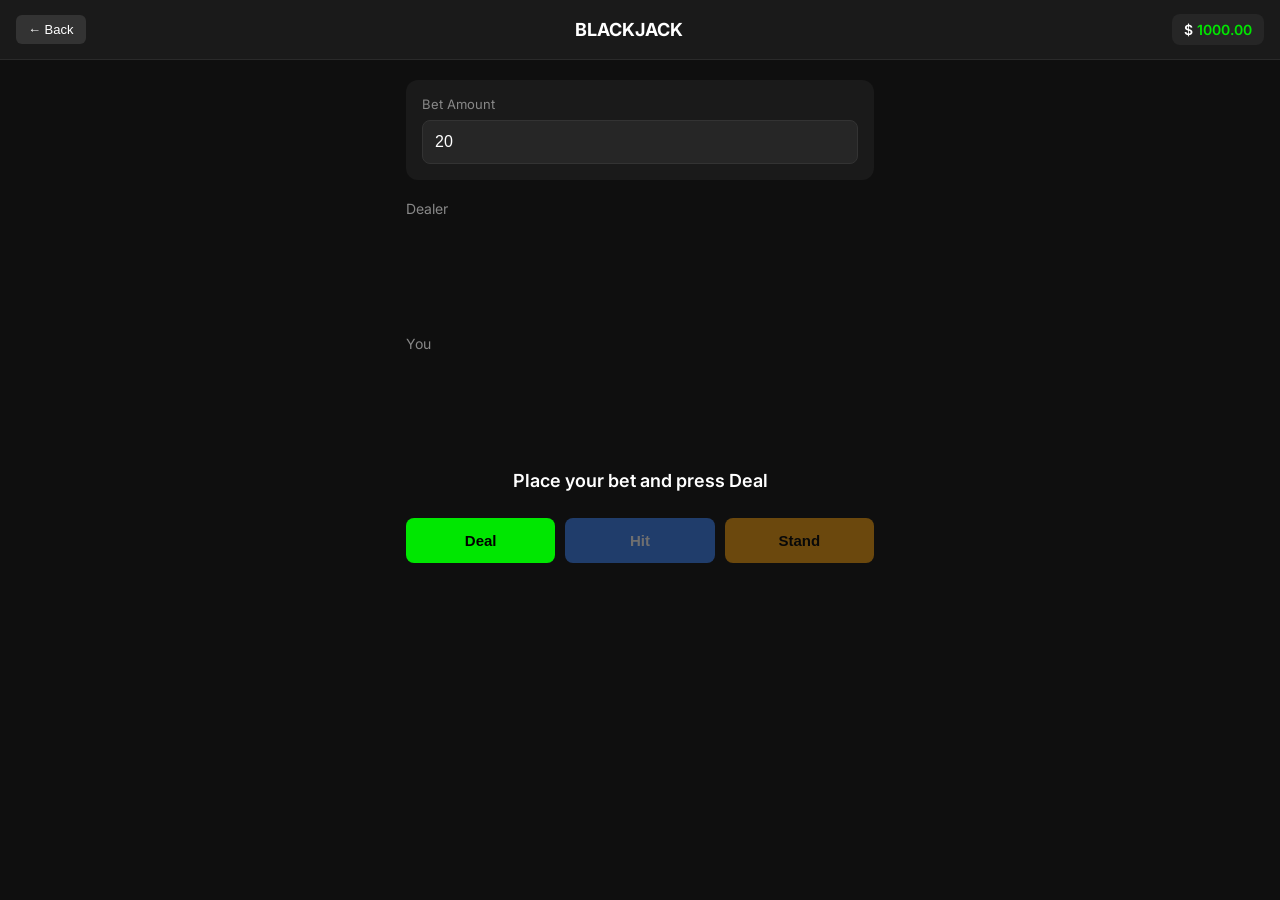
==== blackjack.html @ 3dbcfb95 "Create blackjack.html" ====
<!DOCTYPE html>
<html lang="en">
<head>
  <meta charset="UTF-8">
  <meta name="viewport" content="width=device-width, initial-scale=1.0, maximum-scale=1.0, user-scalable=no">
  <title>Blackjack | Demo Casino</title>
  <link href="https://fonts.googleapis.com/css2?family=Inter:wght@400;500;600;700&display=swap" rel="stylesheet">
  <style>
    * { margin: 0; padding: 0; box-sizing: border-box; }
    body {
      font-family: 'Inter', sans-serif;
      background: #0f0f0f;
      color: white;
      min-height: 100vh;
      display: flex;
      flex-direction: column;
    }
    .header {
      display: flex;
      justify-content: space-between;
      align-items: center;
      padding: 14px 16px;
      background: #1a1a1a;
      border-bottom: 1px solid #2a2a2a;
    }
    .logo { font-weight: 700; font-size: 18px; }
    .balance-box {
      background: #262626;
      padding: 7px 12px;
      border-radius: 8px;
      font-weight: 600;
      font-size: 14px;
    }
    .balance-box span { color: #00e701; }
    .back-btn {
      background: #333;
      color: white;
      border: none;
      padding: 7px 12px;
      border-radius: 6px;
      font-size: 13px;
    }
    .main {
      flex: 1;
      padding: 20px 16px;
      max-width: 500px;
      margin: 0 auto;
      width: 100%;
    }
    .hand-title {
      color: #888;
      font-size: 14px;
      margin-bottom: 8px;
    }
    .cards {
      display: flex;
      gap: 8px;
      flex-wrap: wrap;
      min-height: 90px;
      margin-bottom: 8px;
    }
    .card {
      width: 60px;
      height: 84px;
      background: white;
      color: black;
      border-radius: 8px;
      display: flex;
      flex-direction: column;
      justify-content: center;
      align-items: center;
      font-weight: 700;
      font-size: 18px;
      box-shadow: 0 4px 10px rgba(0,0,0,0.3);
    }
    .card.red { color: #e00; }
    .card.back {
      background: linear-gradient(135deg, #1a5fb4, #0b3d91);
      color: white;
    }
    .score {
      font-size: 15px;
      margin-bottom: 20px;
      color: #00e701;
    }
    .message {
      text-align: center;
      font-size: 18px;
      font-weight: 600;
      margin: 20px 0;
      min-height: 28px;
    }
    .controls {
      display: flex;
      gap: 10px;
      margin-top: 20px;
    }
    .btn {
      flex: 1;
      padding: 14px;
      border: none;
      border-radius: 8px;
      font-size: 15px;
      font-weight: 600;
    }
    .btn-deal { background: #00e701; color: #000; }
    .btn-hit { background: #3b82f6; color: white; }
    .btn-stand { background: #f59e0b; color: black; }
    .btn:disabled { opacity: 0.4; }
    .bet-box {
      background: #1a1a1a;
      padding: 16px;
      border-radius: 12px;
      margin-bottom: 20px;
    }
    .bet-input {
      width: 100%;
      background: #262626;
      border: 1px solid #333;
      color: white;
      padding: 12px;
      border-radius: 8px;
      font-size: 16px;
      margin-top: 8px;
    }
  </style>
</head>
<body>

  <header class="header">
    <button class="back-btn" onclick="window.location.href='index.html'">← Back</button>
    <div class="logo">BLACKJACK</div>
    <div class="balance-box">$ <span id="balance">1000.00</span></div>
  </header>

  <main class="main">
    <div class="bet-box">
      <div style="color:#888;font-size:13px">Bet Amount</div>
      <input type="number" class="bet-input" id="betAmount" value="20" min="1">
    </div>

    <div class="hand-title">Dealer</div>
    <div class="cards" id="dealerCards"></div>
    <div class="score" id="dealerScore"></div>

    <div class="hand-title">You</div>
    <div class="cards" id="playerCards"></div>
    <div class="score" id="playerScore"></div>

    <div class="message" id="message">Place your bet and press Deal</div>

    <div class="controls">
      <button class="btn btn-deal" id="dealBtn" onclick="deal()">Deal</button>
      <button class="btn btn-hit" id="hitBtn" onclick="hit()" disabled>Hit</button>
      <button class="btn btn-stand" id="standBtn" onclick="stand()" disabled>Stand</button>
    </div>
  </main>

  <script>
    // Balance
    function getBalance() {
      return parseFloat(localStorage.getItem('demoBalance')) || 1000;
    }
    function setBalance(amount) {
      localStorage.setItem('demoBalance', amount.toFixed(2));
      document.getElementById('balance').textContent = amount.toFixed(2);
    }
    setBalance(getBalance());

    // Cards
    const suits = ['♠', '♥', '♦', '♣'];
    const values = ['A', '2', '3', '4', '5', '6', '7', '8', '9', '10', 'J', 'Q', 'K'];
    let deck = [];
    let playerHand = [];
    let dealerHand = [];
    let currentBet = 0;
    let gameOver = true;

    function createDeck() {
      deck = [];
      for (let suit of suits) {
        for (let value of values) {
          deck.push({ suit, value });
        }
      }
      // Shuffle
      for (let i = deck.length - 1; i > 0; i--) {
        const j = Math.floor(Math.random() * (i + 1));
        [deck[i], deck[j]] = [deck[j], deck[i]];
      }
    }

    function getCardValue(card) {
      if (['J', 'Q', 'K'].includes(card.value)) return 10;
      if (card.value === 'A') return 11;
      return parseInt(card.value);
    }

    function calculateScore(hand) {
      let score = 0;
      let aces = 0;
      for (let card of hand) {
        score += getCardValue(card);
        if (card.value === 'A') aces++;
      }
      while (score > 21 && aces > 0) {
        score -= 10;
        aces--;
      }
      return score;
    }

    function renderCard(card, hidden = false) {
      if (hidden) return `<div class="card back">?</div>`;
      const isRed = card.suit === '♥' || card.suit === '♦';
      return `<div class="card ${isRed ? 'red' : ''}">${card.value}<br>${card.suit}</div>`;
    }

    function updateUI(hideDealer = true) {
      document.getElementById('playerCards').innerHTML = playerHand.map(c => renderCard(c)).join('');
      document.getElementById('playerScore').textContent = 'Score: ' + calculateScore(playerHand);

      document.getElementById('dealerCards').innerHTML = dealerHand.map((c, i) => 
        renderCard(c, hideDealer && i === 1)
      ).join('');
      
      if (!hideDealer) {
        document.getElementById('dealerScore').textContent = 'Score: ' + calculateScore(dealerHand);
      } else {
        document.getElementById('dealerScore').textContent = '';
      }
    }

    function deal() {
      currentBet = parseFloat(document.getElementById('betAmount').value);
      if (!currentBet || currentBet <= 0) return alert('Enter a valid bet');
      if (currentBet > getBalance()) return alert('Not enough balance');

      setBalance(getBalance() - currentBet);
      createDeck();
      playerHand = [deck.pop(), deck.pop()];
      dealerHand = [deck.pop(), deck.pop()];
      gameOver = false;

      document.getElementById('dealBtn').disabled = true;
      document.getElementById('hitBtn').disabled = false;
      document.getElementById('standBtn').disabled = false;
      document.getElementById('message').textContent = 'Your turn';

      updateUI(true);

      // Check blackjack
      if (calculateScore(playerHand) === 21) {
        endGame(true, true);
      }
    }

    function hit() {
      if (gameOver) return;
      playerHand.push(deck.pop());
      updateUI(true);

      if (calculateScore(playerHand) > 21) {
        endGame(false);
      }
    }

    function stand() {
      if (gameOver) return;
      gameOver = true;

      // Dealer plays
      while (calculateScore(dealerHand) < 17) {
        dealerHand.push(deck.pop());
      }

      updateUI(false);

      const playerScore = calculateScore(playerHand);
      const dealerScore = calculateScore(dealerHand);

      if (dealerScore > 21 || playerScore > dealerScore) {
        endGame(true);
      } else if (playerScore < dealerScore) {
        endGame(false);
      } else {
        endGame(null); // push
      }
    }

    function endGame(won, blackjack = false) {
      gameOver = true;
      document.getElementById('dealBtn').disabled = false;
      document.getElementById('hitBtn').disabled = true;
      document.getElementById('standBtn').disabled = true;

      updateUI(false);

      if (won === true) {
        const payout = blackjack ? currentBet * 2.5 : currentBet * 2;
        setBalance(getBalance() + payout);
        document.getElementById('message').textContent = blackjack ? 
          `Blackjack! You win $${payout.toFixed(2)}` : 
          `You win $${payout.toFixed(2)}`;
      } else if (won === false) {
        document.getElementById('message').textContent = 'Dealer wins';
      } else {
        setBalance(getBalance() + currentBet);
        document.getElementById('message').textContent = 'Push! Bet returned';
      }
    }
  </script>
</body>
</html>
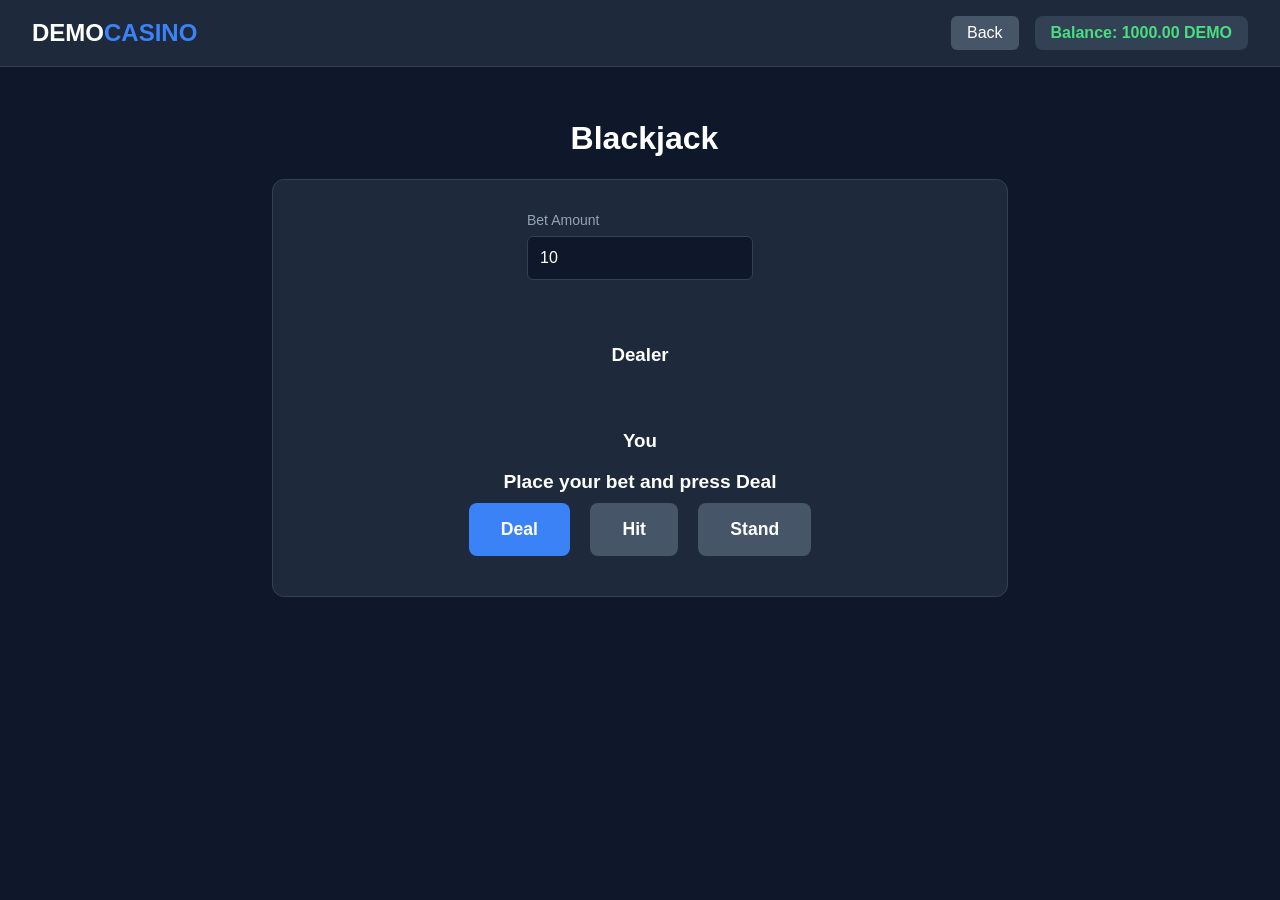
==== commit 7094c6b7: "Update blackjack.html" ====
--- a/blackjack.html
+++ b/blackjack.html
@@ -2,192 +2,95 @@
 <html lang="en">
 <head>
   <meta charset="UTF-8">
-  <meta name="viewport" content="width=device-width, initial-scale=1.0, maximum-scale=1.0, user-scalable=no">
+  <meta name="viewport" content="width=device-width, initial-scale=1.0">
   <title>Blackjack | Demo Casino</title>
-  <link href="https://fonts.googleapis.com/css2?family=Inter:wght@400;500;600;700&display=swap" rel="stylesheet">
   <style>
-    * { margin: 0; padding: 0; box-sizing: border-box; }
-    body {
-      font-family: 'Inter', sans-serif;
-      background: #0f0f0f;
-      color: white;
-      min-height: 100vh;
-      display: flex;
-      flex-direction: column;
-    }
-    .header {
-      display: flex;
-      justify-content: space-between;
-      align-items: center;
-      padding: 14px 16px;
-      background: #1a1a1a;
-      border-bottom: 1px solid #2a2a2a;
-    }
-    .logo { font-weight: 700; font-size: 18px; }
-    .balance-box {
-      background: #262626;
-      padding: 7px 12px;
-      border-radius: 8px;
-      font-weight: 600;
-      font-size: 14px;
-    }
-    .balance-box span { color: #00e701; }
-    .back-btn {
-      background: #333;
-      color: white;
-      border: none;
-      padding: 7px 12px;
-      border-radius: 6px;
-      font-size: 13px;
-    }
-    .main {
-      flex: 1;
-      padding: 20px 16px;
-      max-width: 500px;
-      margin: 0 auto;
-      width: 100%;
-    }
-    .hand-title {
-      color: #888;
-      font-size: 14px;
-      margin-bottom: 8px;
-    }
-    .cards {
-      display: flex;
-      gap: 8px;
-      flex-wrap: wrap;
-      min-height: 90px;
-      margin-bottom: 8px;
-    }
-    .card {
-      width: 60px;
-      height: 84px;
-      background: white;
-      color: black;
-      border-radius: 8px;
-      display: flex;
-      flex-direction: column;
-      justify-content: center;
-      align-items: center;
-      font-weight: 700;
-      font-size: 18px;
-      box-shadow: 0 4px 10px rgba(0,0,0,0.3);
-    }
-    .card.red { color: #e00; }
-    .card.back {
-      background: linear-gradient(135deg, #1a5fb4, #0b3d91);
-      color: white;
-    }
-    .score {
-      font-size: 15px;
-      margin-bottom: 20px;
-      color: #00e701;
-    }
-    .message {
-      text-align: center;
-      font-size: 18px;
-      font-weight: 600;
-      margin: 20px 0;
-      min-height: 28px;
-    }
-    .controls {
-      display: flex;
-      gap: 10px;
-      margin-top: 20px;
-    }
-    .btn {
-      flex: 1;
-      padding: 14px;
-      border: none;
-      border-radius: 8px;
-      font-size: 15px;
-      font-weight: 600;
-    }
-    .btn-deal { background: #00e701; color: #000; }
-    .btn-hit { background: #3b82f6; color: white; }
-    .btn-stand { background: #f59e0b; color: black; }
-    .btn:disabled { opacity: 0.4; }
-    .bet-box {
-      background: #1a1a1a;
-      padding: 16px;
-      border-radius: 12px;
-      margin-bottom: 20px;
-    }
-    .bet-input {
-      width: 100%;
-      background: #262626;
-      border: 1px solid #333;
-      color: white;
-      padding: 12px;
-      border-radius: 8px;
-      font-size: 16px;
-      margin-top: 8px;
-    }
+    body { font-family: 'Inter', sans-serif; background-color: #0f172a; color: #ffffff; margin: 0; padding: 0; display: flex; flex-direction: column; min-height: 100vh; }
+    .header { display: flex; justify-content: space-between; align-items: center; padding: 1rem 2rem; background-color: #1e293b; border-bottom: 1px solid #334155; }
+    .logo { font-size: 1.5rem; font-weight: 700; } .logo span { color: #3b82f6; }
+    .header-right { display: flex; align-items: center; gap: 1rem; }
+    .balance-box { background-color: #334155; padding: 0.5rem 1rem; border-radius: 8px; font-weight: 600; color: #4ade80; }
+    .btn-reset { background-color: #ef4444; color: white; border: none; padding: 0.5rem 1rem; border-radius: 6px; cursor: pointer; }
+    .btn-back { background-color: #475569; color: white; border: none; padding: 0.5rem 1rem; border-radius: 6px; cursor: pointer; text-decoration: none; }
+    .main { flex: 1; padding: 2rem; max-width: 800px; margin: 0 auto; width: 100%; box-sizing: border-box; text-align: center; }
+    .game-container { background-color: #1e293b; padding: 2rem; border-radius: 12px; border: 1px solid #334155; }
+    .controls { display: flex; gap: 1rem; justify-content: center; margin-bottom: 2rem; }
+    .control-group { display: flex; flex-direction: column; text-align: left; }
+    .control-group label { font-size: 0.875rem; color: #94a3b8; margin-bottom: 0.5rem; }
+    input { background-color: #0f172a; border: 1px solid #334155; color: white; padding: 0.75rem; border-radius: 6px; font-size: 1rem; }
+    .btn-action { background-color: #3b82f6; color: white; border: none; padding: 1rem 2rem; border-radius: 8px; font-size: 1.1rem; font-weight: 600; cursor: pointer; margin: 0.5rem; }
+    .btn-action:disabled { background-color: #475569; cursor: not-allowed; }
+    .cards { display: flex; justify-content: center; gap: 1rem; margin: 2rem 0; flex-wrap: wrap; }
+    .card { background-color: white; color: #0f172a; padding: 1.5rem; border-radius: 8px; font-size: 2rem; font-weight: bold; min-width: 80px; }
+    .status { margin-top: 1rem; font-size: 1.2rem; font-weight: 600; min-height: 1.5rem; }
+    .win { color: #4ade80; } .lose { color: #ef4444; }
   </style>
 </head>
 <body>
-
   <header class="header">
-    <button class="back-btn" onclick="window.location.href='index.html'">← Back</button>
-    <div class="logo">BLACKJACK</div>
-    <div class="balance-box">$ <span id="balance">1000.00</span></div>
+    <div class="logo">DEMO<span>CASINO</span></div>
+    <div class="header-right">
+      <a href="index.html" class="btn-back">Back</a>
+      <div class="balance-box">Balance: <span id="balance">1000.00</span> DEMO</div>
+    </div>
   </header>
 
   <main class="main">
-    <div class="bet-box">
-      <div style="color:#888;font-size:13px">Bet Amount</div>
-      <input type="number" class="bet-input" id="betAmount" value="20" min="1">
-    </div>
-
-    <div class="hand-title">Dealer</div>
-    <div class="cards" id="dealerCards"></div>
-    <div class="score" id="dealerScore"></div>
-
-    <div class="hand-title">You</div>
-    <div class="cards" id="playerCards"></div>
-    <div class="score" id="playerScore"></div>
-
-    <div class="message" id="message">Place your bet and press Deal</div>
-
-    <div class="controls">
-      <button class="btn btn-deal" id="dealBtn" onclick="deal()">Deal</button>
-      <button class="btn btn-hit" id="hitBtn" onclick="hit()" disabled>Hit</button>
-      <button class="btn btn-stand" id="standBtn" onclick="stand()" disabled>Stand</button>
+    <h1>️ Blackjack</h1>
+    <div class="game-container">
+      <div class="controls">
+        <div class="control-group">
+          <label>Bet Amount</label>
+          <input type="number" id="betAmount" value="10" min="1">
+        </div>
+      </div>
+
+      <div class="cards" id="dealerCards"></div>
+      <h3>Dealer</h3>
+      
+      <div class="cards" id="playerCards"></div>
+      <h3>You</h3>
+
+      <div class="status" id="status">Place your bet and press Deal</div>
+
+      <div>
+        <button class="btn-action" id="dealBtn" onclick="deal()">Deal</button>
+        <button class="btn-action" id="hitBtn" onclick="hit()" disabled>Hit</button>
+        <button class="btn-action" id="standBtn" onclick="stand()" disabled>Stand</button>
+      </div>
     </div>
   </main>
 
   <script>
-    // Balance
-    function getBalance() {
-      return parseFloat(localStorage.getItem('demoBalance')) || 1000;
-    }
-    function setBalance(amount) {
-      localStorage.setItem('demoBalance', amount.toFixed(2));
-      document.getElementById('balance').textContent = amount.toFixed(2);
-    }
-    setBalance(getBalance());
-
-    // Cards
-    const suits = ['♠', '♥', '♦', '♣'];
-    const values = ['A', '2', '3', '4', '5', '6', '7', '8', '9', '10', 'J', 'Q', 'K'];
+    let balance = parseFloat(localStorage.getItem('demoBalance')) || 1000.00;
     let deck = [];
     let playerHand = [];
     let dealerHand = [];
     let currentBet = 0;
-    let gameOver = true;
+    let gameActive = false;
+
+    function updateBalanceDisplay() {
+      const balanceEl = document.getElementById('balance');
+      if (balanceEl) {
+        balanceEl.innerText = balance.toFixed(2);
+      }
+    }
+
+    function saveBalance() {
+      localStorage.setItem('demoBalance', balance.toFixed(2));
+      updateBalanceDisplay();
+    }
 
     function createDeck() {
+      const suits = ['♠', '♥', '♦', ''];
+      const values = ['2', '3', '4', '5', '6', '7', '8', '9', '10', 'J', 'Q', 'K', 'A'];
       deck = [];
       for (let suit of suits) {
         for (let value of values) {
           deck.push({ suit, value });
         }
       }
-      // Shuffle
-      for (let i = deck.length - 1; i > 0; i--) {
-        const j = Math.floor(Math.random() * (i + 1));
-        [deck[i], deck[j]] = [deck[j], deck[i]];
-      }
+      deck.sort(() => Math.random() - 0.5);
     }
 
     function getCardValue(card) {
@@ -210,105 +113,97 @@
       return score;
     }
 
-    function renderCard(card, hidden = false) {
-      if (hidden) return `<div class="card back">?</div>`;
-      const isRed = card.suit === '♥' || card.suit === '♦';
-      return `<div class="card ${isRed ? 'red' : ''}">${card.value}<br>${card.suit}</div>`;
-    }
-
-    function updateUI(hideDealer = true) {
-      document.getElementById('playerCards').innerHTML = playerHand.map(c => renderCard(c)).join('');
-      document.getElementById('playerScore').textContent = 'Score: ' + calculateScore(playerHand);
-
-      document.getElementById('dealerCards').innerHTML = dealerHand.map((c, i) => 
-        renderCard(c, hideDealer && i === 1)
-      ).join('');
-      
-      if (!hideDealer) {
-        document.getElementById('dealerScore').textContent = 'Score: ' + calculateScore(dealerHand);
-      } else {
-        document.getElementById('dealerScore').textContent = '';
-      }
+    function renderCards() {
+      const dealerEl = document.getElementById('dealerCards');
+      const playerEl = document.getElementById('playerCards');
+      
+      dealerEl.innerHTML = dealerHand.map(c => `<div class="card">${c.value}${c.suit}</div>`).join('');
+      playerEl.innerHTML = playerHand.map(c => `<div class="card">${c.value}${c.suit}</div>`).join('');
     }
 
     function deal() {
-      currentBet = parseFloat(document.getElementById('betAmount').value);
-      if (!currentBet || currentBet <= 0) return alert('Enter a valid bet');
-      if (currentBet > getBalance()) return alert('Not enough balance');
-
-      setBalance(getBalance() - currentBet);
+      const bet = parseFloat(document.getElementById('betAmount').value);
+      if (bet > balance || bet <= 0) {
+        document.getElementById('status').innerText = "Invalid bet!";
+        document.getElementById('status').className = "status lose";
+        return;
+      }
+
+      balance -= bet;
+      saveBalance();
+      currentBet = bet;
+      gameActive = true;
       createDeck();
       playerHand = [deck.pop(), deck.pop()];
       dealerHand = [deck.pop(), deck.pop()];
-      gameOver = false;
-
+      
+      renderCards();
+      
       document.getElementById('dealBtn').disabled = true;
       document.getElementById('hitBtn').disabled = false;
       document.getElementById('standBtn').disabled = false;
-      document.getElementById('message').textContent = 'Your turn';
-
-      updateUI(true);
-
-      // Check blackjack
+      
       if (calculateScore(playerHand) === 21) {
-        endGame(true, true);
+        stand();
+      } else {
+        document.getElementById('status').innerText = "Hit or Stand?";
+        document.getElementById('status').className = "status";
       }
     }
 
     function hit() {
-      if (gameOver) return;
+      if (!gameActive) return;
       playerHand.push(deck.pop());
-      updateUI(true);
-
+      renderCards();
+      
       if (calculateScore(playerHand) > 21) {
         endGame(false);
       }
     }
 
     function stand() {
-      if (gameOver) return;
-      gameOver = true;
-
-      // Dealer plays
+      if (!gameActive) return;
+      
       while (calculateScore(dealerHand) < 17) {
         dealerHand.push(deck.pop());
       }
-
-      updateUI(false);
-
+      renderCards();
+      
       const playerScore = calculateScore(playerHand);
       const dealerScore = calculateScore(dealerHand);
-
+      
       if (dealerScore > 21 || playerScore > dealerScore) {
         endGame(true);
       } else if (playerScore < dealerScore) {
         endGame(false);
       } else {
-        endGame(null); // push
-      }
-    }
-
-    function endGame(won, blackjack = false) {
-      gameOver = true;
+        balance += currentBet;
+        saveBalance();
+        document.getElementById('status').innerText = "Push! Bet returned.";
+        document.getElementById('status').className = "status";
+        endGame(null);
+      }
+    }
+
+    function endGame(won) {
+      gameActive = false;
       document.getElementById('dealBtn').disabled = false;
       document.getElementById('hitBtn').disabled = true;
       document.getElementById('standBtn').disabled = true;
-
-      updateUI(false);
-
+      
       if (won === true) {
-        const payout = blackjack ? currentBet * 2.5 : currentBet * 2;
-        setBalance(getBalance() + payout);
-        document.getElementById('message').textContent = blackjack ? 
-          `Blackjack! You win $${payout.toFixed(2)}` : 
-          `You win $${payout.toFixed(2)}`;
+        const winnings = currentBet * 2;
+        balance += winnings;
+        saveBalance();
+        document.getElementById('status').innerText = `You won ${winnings.toFixed(2)} DEMO!`;
+        document.getElementById('status').className = "status win";
       } else if (won === false) {
-        document.getElementById('message').textContent = 'Dealer wins';
-      } else {
-        setBalance(getBalance() + currentBet);
-        document.getElementById('message').textContent = 'Push! Bet returned';
-      }
-    }
+        document.getElementById('status').innerText = "Dealer wins!";
+        document.getElementById('status').className = "status lose";
+      }
+    }
+
+    updateBalanceDisplay();
   </script>
 </body>
-</html>+</html>
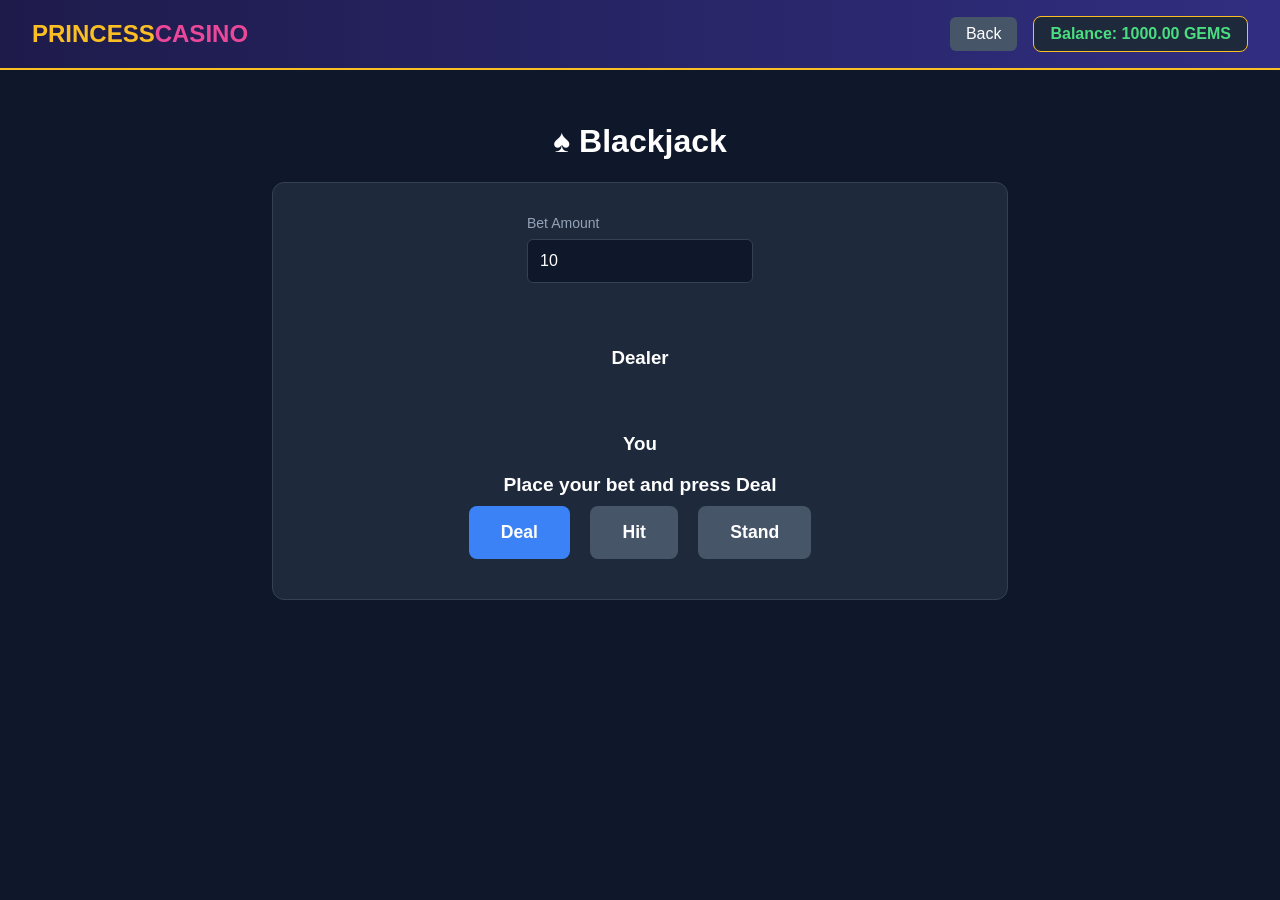
==== commit d94ecf72: "Update blackjack.html" ====
--- a/blackjack.html
+++ b/blackjack.html
@@ -3,14 +3,13 @@
 <head>
   <meta charset="UTF-8">
   <meta name="viewport" content="width=device-width, initial-scale=1.0">
-  <title>Blackjack | Demo Casino</title>
+  <title>Blackjack | Princess Casino</title>
   <style>
     body { font-family: 'Inter', sans-serif; background-color: #0f172a; color: #ffffff; margin: 0; padding: 0; display: flex; flex-direction: column; min-height: 100vh; }
-    .header { display: flex; justify-content: space-between; align-items: center; padding: 1rem 2rem; background-color: #1e293b; border-bottom: 1px solid #334155; }
-    .logo { font-size: 1.5rem; font-weight: 700; } .logo span { color: #3b82f6; }
+    .header { display: flex; justify-content: space-between; align-items: center; padding: 1rem 2rem; background: linear-gradient(90deg, #1e1b4b, #312e81); border-bottom: 2px solid #fbbf24; }
+    .logo { font-size: 1.5rem; font-weight: 700; color: #fbbf24; } .logo span { color: #ec4899; }
     .header-right { display: flex; align-items: center; gap: 1rem; }
-    .balance-box { background-color: #334155; padding: 0.5rem 1rem; border-radius: 8px; font-weight: 600; color: #4ade80; }
-    .btn-reset { background-color: #ef4444; color: white; border: none; padding: 0.5rem 1rem; border-radius: 6px; cursor: pointer; }
+    .balance-box { background-color: #1e293b; border: 1px solid #fbbf24; padding: 0.5rem 1rem; border-radius: 8px; font-weight: 600; color: #4ade80; }
     .btn-back { background-color: #475569; color: white; border: none; padding: 0.5rem 1rem; border-radius: 6px; cursor: pointer; text-decoration: none; }
     .main { flex: 1; padding: 2rem; max-width: 800px; margin: 0 auto; width: 100%; box-sizing: border-box; text-align: center; }
     .game-container { background-color: #1e293b; padding: 2rem; border-radius: 12px; border: 1px solid #334155; }
@@ -28,15 +27,15 @@
 </head>
 <body>
   <header class="header">
-    <div class="logo">DEMO<span>CASINO</span></div>
+    <div class="logo">PRINCESS<span>CASINO</span></div>
     <div class="header-right">
       <a href="index.html" class="btn-back">Back</a>
-      <div class="balance-box">Balance: <span id="balance">1000.00</span> DEMO</div>
+      <div class="balance-box">Balance: <span id="balance">1000.00</span> GEMS</div>
     </div>
   </header>
 
   <main class="main">
-    <h1>️ Blackjack</h1>
+    <h1>♠️ Blackjack</h1>
     <div class="game-container">
       <div class="controls">
         <div class="control-group">
@@ -44,15 +43,11 @@
           <input type="number" id="betAmount" value="10" min="1">
         </div>
       </div>
-
       <div class="cards" id="dealerCards"></div>
       <h3>Dealer</h3>
-      
       <div class="cards" id="playerCards"></div>
       <h3>You</h3>
-
       <div class="status" id="status">Place your bet and press Deal</div>
-
       <div>
         <button class="btn-action" id="dealBtn" onclick="deal()">Deal</button>
         <button class="btn-action" id="hitBtn" onclick="hit()" disabled>Hit</button>
@@ -62,34 +57,28 @@
   </main>
 
   <script>
-    let balance = parseFloat(localStorage.getItem('demoBalance')) || 1000.00;
-    let deck = [];
-    let playerHand = [];
-    let dealerHand = [];
-    let currentBet = 0;
-    let gameActive = false;
-
-    function updateBalanceDisplay() {
-      const balanceEl = document.getElementById('balance');
-      if (balanceEl) {
-        balanceEl.innerText = balance.toFixed(2);
-      }
+    const audioCtx = new (window.AudioContext || window.webkitAudioContext)();
+    function playSound(type) {
+      if (audioCtx.state === 'suspended') audioCtx.resume();
+      const osc = audioCtx.createOscillator();
+      const gain = audioCtx.createGain();
+      osc.connect(gain); gain.connect(audioCtx.destination);
+      if (type === 'click') { osc.type = 'sine'; osc.frequency.setValueAtTime(800, audioCtx.currentTime); gain.gain.setValueAtTime(0.1, audioCtx.currentTime); gain.gain.exponentialRampToValueAtTime(0.001, audioCtx.currentTime + 0.1); osc.start(); osc.stop(audioCtx.currentTime + 0.1); }
+      else if (type === 'win') { osc.type = 'triangle'; osc.frequency.setValueAtTime(523.25, audioCtx.currentTime); osc.frequency.setValueAtTime(659.25, audioCtx.currentTime + 0.1); osc.frequency.setValueAtTime(783.99, audioCtx.currentTime + 0.2); gain.gain.setValueAtTime(0.2, audioCtx.currentTime); gain.gain.exponentialRampToValueAtTime(0.001, audioCtx.currentTime + 0.4); osc.start(); osc.stop(audioCtx.currentTime + 0.4); }
+      else if (type === 'lose') { osc.type = 'sawtooth'; osc.frequency.setValueAtTime(200, audioCtx.currentTime); osc.frequency.exponentialRampToValueAtTime(100, audioCtx.currentTime + 0.3); gain.gain.setValueAtTime(0.15, audioCtx.currentTime); gain.gain.exponentialRampToValueAtTime(0.001, audioCtx.currentTime + 0.3); osc.start(); osc.stop(audioCtx.currentTime + 0.3); }
     }
 
-    function saveBalance() {
-      localStorage.setItem('demoBalance', balance.toFixed(2));
-      updateBalanceDisplay();
-    }
+    let balance = parseFloat(localStorage.getItem('princessBalance')) || 1000.00;
+    let deck = [], playerHand = [], dealerHand = [], currentBet = 0, gameActive = false;
+
+    function updateBalanceDisplay() { document.getElementById('balance').innerText = balance.toFixed(2); }
+    function saveBalance() { localStorage.setItem('princessBalance', balance.toFixed(2)); updateBalanceDisplay(); }
 
     function createDeck() {
-      const suits = ['♠', '♥', '♦', ''];
+      const suits = ['♠', '♥', '♦', '♣'];
       const values = ['2', '3', '4', '5', '6', '7', '8', '9', '10', 'J', 'Q', 'K', 'A'];
       deck = [];
-      for (let suit of suits) {
-        for (let value of values) {
-          deck.push({ suit, value });
-        }
-      }
+      for (let suit of suits) for (let value of values) deck.push({ suit, value });
       deck.sort(() => Math.random() - 0.5);
     }
 
@@ -100,35 +89,21 @@
     }
 
     function calculateScore(hand) {
-      let score = 0;
-      let aces = 0;
-      for (let card of hand) {
-        score += getCardValue(card);
-        if (card.value === 'A') aces++;
-      }
-      while (score > 21 && aces > 0) {
-        score -= 10;
-        aces--;
-      }
+      let score = 0, aces = 0;
+      for (let card of hand) { score += getCardValue(card); if (card.value === 'A') aces++; }
+      while (score > 21 && aces > 0) { score -= 10; aces--; }
       return score;
     }
 
     function renderCards() {
-      const dealerEl = document.getElementById('dealerCards');
-      const playerEl = document.getElementById('playerCards');
-      
-      dealerEl.innerHTML = dealerHand.map(c => `<div class="card">${c.value}${c.suit}</div>`).join('');
-      playerEl.innerHTML = playerHand.map(c => `<div class="card">${c.value}${c.suit}</div>`).join('');
+      document.getElementById('dealerCards').innerHTML = dealerHand.map(c => `<div class="card">${c.value}${c.suit}</div>`).join('');
+      document.getElementById('playerCards').innerHTML = playerHand.map(c => `<div class="card">${c.value}${c.suit}</div>`).join('');
     }
 
     function deal() {
+      playSound('click');
       const bet = parseFloat(document.getElementById('betAmount').value);
-      if (bet > balance || bet <= 0) {
-        document.getElementById('status').innerText = "Invalid bet!";
-        document.getElementById('status').className = "status lose";
-        return;
-      }
-
+      if (bet > balance || bet <= 0) { document.getElementById('status').innerText = "Invalid bet!"; document.getElementById('status').className = "status lose"; return; }
       balance -= bet;
       saveBalance();
       currentBet = bet;
@@ -136,53 +111,32 @@
       createDeck();
       playerHand = [deck.pop(), deck.pop()];
       dealerHand = [deck.pop(), deck.pop()];
-      
       renderCards();
-      
       document.getElementById('dealBtn').disabled = true;
       document.getElementById('hitBtn').disabled = false;
       document.getElementById('standBtn').disabled = false;
-      
-      if (calculateScore(playerHand) === 21) {
-        stand();
-      } else {
-        document.getElementById('status').innerText = "Hit or Stand?";
-        document.getElementById('status').className = "status";
-      }
+      if (calculateScore(playerHand) === 21) stand();
+      else { document.getElementById('status').innerText = "Hit or Stand?"; document.getElementById('status').className = "status"; }
     }
 
     function hit() {
       if (!gameActive) return;
+      playSound('click');
       playerHand.push(deck.pop());
       renderCards();
-      
-      if (calculateScore(playerHand) > 21) {
-        endGame(false);
-      }
+      if (calculateScore(playerHand) > 21) endGame(false);
     }
 
     function stand() {
       if (!gameActive) return;
-      
-      while (calculateScore(dealerHand) < 17) {
-        dealerHand.push(deck.pop());
-      }
+      playSound('click');
+      while (calculateScore(dealerHand) < 17) dealerHand.push(deck.pop());
       renderCards();
-      
       const playerScore = calculateScore(playerHand);
       const dealerScore = calculateScore(dealerHand);
-      
-      if (dealerScore > 21 || playerScore > dealerScore) {
-        endGame(true);
-      } else if (playerScore < dealerScore) {
-        endGame(false);
-      } else {
-        balance += currentBet;
-        saveBalance();
-        document.getElementById('status').innerText = "Push! Bet returned.";
-        document.getElementById('status').className = "status";
-        endGame(null);
-      }
+      if (dealerScore > 21 || playerScore > dealerScore) endGame(true);
+      else if (playerScore < dealerScore) endGame(false);
+      else { balance += currentBet; saveBalance(); document.getElementById('status').innerText = "Push! Bet returned."; document.getElementById('status').className = "status"; endGame(null); }
     }
 
     function endGame(won) {
@@ -190,14 +144,15 @@
       document.getElementById('dealBtn').disabled = false;
       document.getElementById('hitBtn').disabled = true;
       document.getElementById('standBtn').disabled = true;
-      
       if (won === true) {
         const winnings = currentBet * 2;
         balance += winnings;
         saveBalance();
-        document.getElementById('status').innerText = `You won ${winnings.toFixed(2)} DEMO!`;
+        playSound('win');
+        document.getElementById('status').innerText = `You won ${winnings.toFixed(2)} GEMS!`;
         document.getElementById('status').className = "status win";
       } else if (won === false) {
+        playSound('lose');
         document.getElementById('status').innerText = "Dealer wins!";
         document.getElementById('status').className = "status lose";
       }
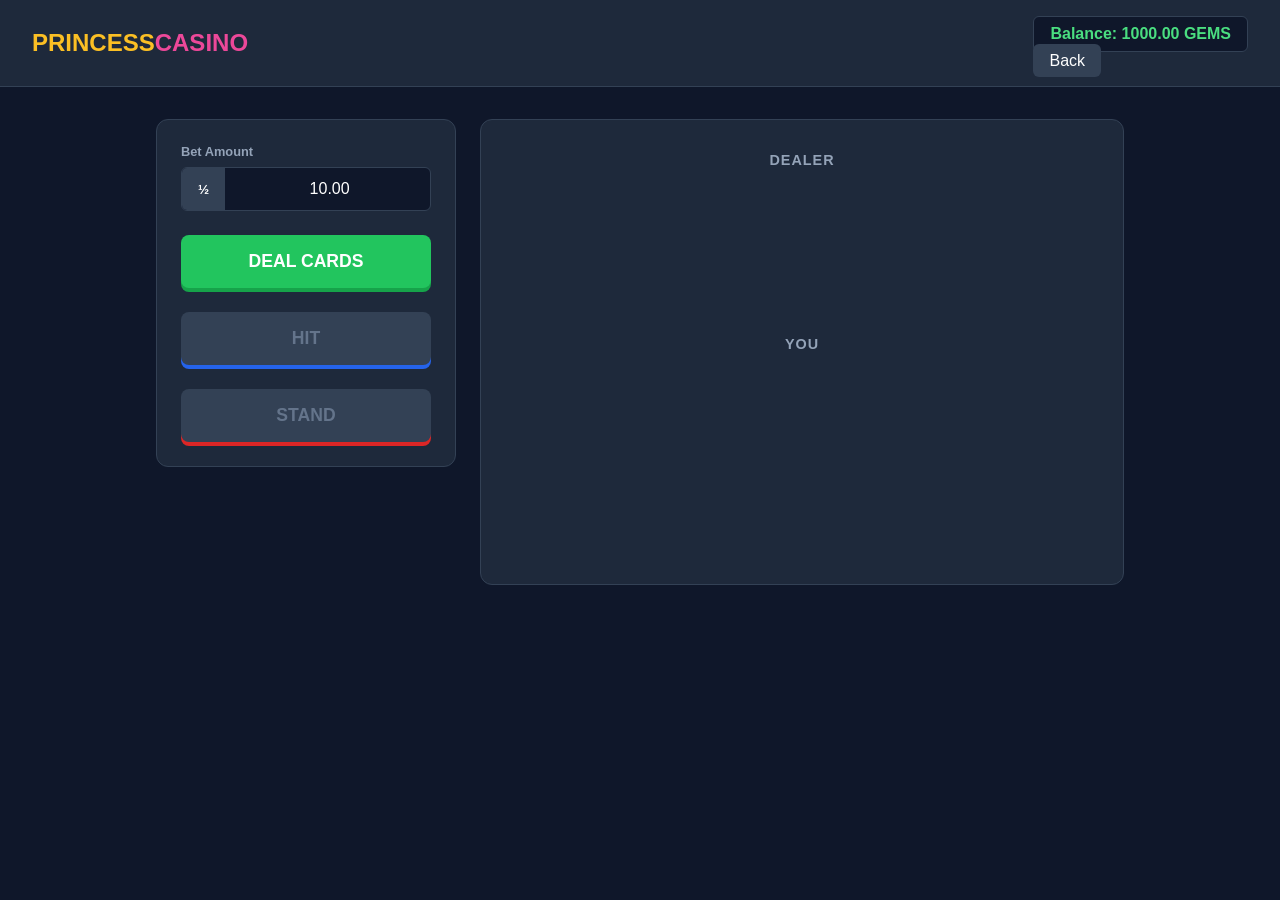
==== commit eb632431: "Update blackjack.html" ====
--- a/blackjack.html
+++ b/blackjack.html
@@ -5,58 +5,136 @@
   <meta name="viewport" content="width=device-width, initial-scale=1.0">
   <title>Blackjack | Princess Casino</title>
   <style>
+    /* --- STAKE-INSPIRED DARK THEME --- */
     body { font-family: 'Inter', sans-serif; background-color: #0f172a; color: #ffffff; margin: 0; padding: 0; display: flex; flex-direction: column; min-height: 100vh; }
-    .header { display: flex; justify-content: space-between; align-items: center; padding: 1rem 2rem; background: linear-gradient(90deg, #1e1b4b, #312e81); border-bottom: 2px solid #fbbf24; }
+    .header { display: flex; justify-content: space-between; align-items: center; padding: 1rem 2rem; background: #1e293b; border-bottom: 1px solid #334155; }
     .logo { font-size: 1.5rem; font-weight: 700; color: #fbbf24; } .logo span { color: #ec4899; }
-    .header-right { display: flex; align-items: center; gap: 1rem; }
-    .balance-box { background-color: #1e293b; border: 1px solid #fbbf24; padding: 0.5rem 1rem; border-radius: 8px; font-weight: 600; color: #4ade80; }
-    .btn-back { background-color: #475569; color: white; border: none; padding: 0.5rem 1rem; border-radius: 6px; cursor: pointer; text-decoration: none; }
-    .main { flex: 1; padding: 2rem; max-width: 800px; margin: 0 auto; width: 100%; box-sizing: border-box; text-align: center; }
-    .game-container { background-color: #1e293b; padding: 2rem; border-radius: 12px; border: 1px solid #334155; }
-    .controls { display: flex; gap: 1rem; justify-content: center; margin-bottom: 2rem; }
-    .control-group { display: flex; flex-direction: column; text-align: left; }
-    .control-group label { font-size: 0.875rem; color: #94a3b8; margin-bottom: 0.5rem; }
-    input { background-color: #0f172a; border: 1px solid #334155; color: white; padding: 0.75rem; border-radius: 6px; font-size: 1rem; }
-    .btn-action { background-color: #3b82f6; color: white; border: none; padding: 1rem 2rem; border-radius: 8px; font-size: 1.1rem; font-weight: 600; cursor: pointer; margin: 0.5rem; }
-    .btn-action:disabled { background-color: #475569; cursor: not-allowed; }
-    .cards { display: flex; justify-content: center; gap: 1rem; margin: 2rem 0; flex-wrap: wrap; }
-    .card { background-color: white; color: #0f172a; padding: 1.5rem; border-radius: 8px; font-size: 2rem; font-weight: bold; min-width: 80px; }
-    .status { margin-top: 1rem; font-size: 1.2rem; font-weight: 600; min-height: 1.5rem; }
-    .win { color: #4ade80; } .lose { color: #ef4444; }
+    .balance-box { background: #0f172a; border: 1px solid #334155; padding: 0.5rem 1rem; border-radius: 6px; color: #4ade80; font-weight: bold; }
+    .btn-back { background: #334155; color: white; text-decoration: none; padding: 0.5rem 1rem; border-radius: 6px; }
+
+    .game-container { max-width: 1000px; margin: 2rem auto; padding: 0 1rem; display: grid; grid-template-columns: 300px 1fr; gap: 1.5rem; width: 100%; box-sizing: border-box; }
+    
+    /* --- CONTROLS (LEFT SIDE) --- */
+    .controls-panel { background: #1e293b; padding: 1.5rem; border-radius: 12px; border: 1px solid #334155; display: flex; flex-direction: column; gap: 1rem; height: fit-content; }
+    .input-group { display: flex; flex-direction: column; gap: 0.5rem; }
+    .input-group label { font-size: 0.8rem; color: #94a3b8; font-weight: 600; }
+    .input-wrapper { display: flex; background: #0f172a; border: 1px solid #334155; border-radius: 6px; overflow: hidden; }
+    .input-wrapper input { flex: 1; background: transparent; border: none; color: white; padding: 0.75rem; font-size: 1rem; outline: none; text-align: center; }
+    .input-wrapper button { background: #334155; border: none; color: white; padding: 0 1rem; cursor: pointer; font-weight: bold; }
+    .input-wrapper button:hover { background: #475569; }
+    
+    .action-btn { width: 100%; padding: 1rem; border: none; border-radius: 8px; font-size: 1.1rem; font-weight: 800; cursor: pointer; transition: all 0.1s; text-transform: uppercase; margin-top: 0.5rem; }
+    .action-btn:active { transform: translateY(2px); }
+    .action-btn:disabled { background: #334155 !important; color: #64748b !important; cursor: not-allowed; transform: none; }
+    
+    .btn-deal { background: #22c55e; color: white; box-shadow: 0 4px 0 #16a34a; }
+    .btn-hit { background: #3b82f6; color: white; box-shadow: 0 4px 0 #2563eb; }
+    .btn-stand { background: #ef4444; color: white; box-shadow: 0 4px 0 #dc2626; }
+
+    /* --- TABLE (RIGHT SIDE) --- */
+    .table-panel { background: #1e293b; border-radius: 12px; border: 1px solid #334155; padding: 2rem; display: flex; flex-direction: column; min-height: 400px; position: relative; }
+    
+    .hand-area { display: flex; flex-direction: column; align-items: center; margin-bottom: 2rem; }
+    .hand-label { font-size: 0.9rem; color: #94a3b8; font-weight: 600; margin-bottom: 1rem; text-transform: uppercase; letter-spacing: 1px; }
+    .cards-container { display: flex; gap: 10px; flex-wrap: wrap; justify-content: center; min-height: 120px; }
+    
+    /* --- CARD DESIGN & ANIMATION --- */
+    .card { 
+      width: 80px; height: 120px; 
+      background: white; 
+      border-radius: 8px; 
+      display: flex; flex-direction: column; justify-content: space-between; 
+      padding: 8px; 
+      box-sizing: border-box; 
+      font-weight: 800; font-size: 1.2rem; 
+      box-shadow: 0 4px 10px rgba(0,0,0,0.3);
+      position: relative;
+      animation: dealCard 0.4s cubic-bezier(0.175, 0.885, 0.32, 1.275) forwards;
+      opacity: 0;
+    }
+    .card.red { color: #ef4444; }
+    .card.black { color: #0f172a; }
+    .card-center { position: absolute; top: 50%; left: 50%; transform: translate(-50%, -50%); font-size: 2.5rem; }
+    .card-bottom { transform: rotate(180deg); align-self: flex-end; }
+    
+    .card.hidden { 
+      background: linear-gradient(135deg, #3b82f6, #8b5cf6); 
+      border: 2px solid white;
+    }
+    .card.hidden * { display: none; }
+
+    @keyframes dealCard {
+      0% { transform: translateY(-50px) scale(0.5); opacity: 0; }
+      100% { transform: translateY(0) scale(1); opacity: 1; }
+    }
+
+    .status-message { 
+      position: absolute; top: 50%; left: 50%; transform: translate(-50%, -50%); 
+      font-size: 2rem; font-weight: 900; text-transform: uppercase; 
+      text-shadow: 0 4px 10px rgba(0,0,0,0.5);
+      pointer-events: none;
+      opacity: 0;
+      transition: opacity 0.3s;
+    }
+    .status-message.show { opacity: 1; }
+    .status-message.win { color: #22c55e; }
+    .status-message.lose { color: #ef4444; }
+    .status-message.push { color: #fbbf24; }
+
+    @media (max-width: 768px) {
+      .game-container { grid-template-columns: 1fr; }
+      .controls-panel { order: 2; }
+      .table-panel { order: 1; min-height: 350px; padding: 1rem; }
+      .card { width: 60px; height: 90px; font-size: 1rem; }
+      .card-center { font-size: 1.8rem; }
+    }
   </style>
 </head>
 <body>
+
   <header class="header">
     <div class="logo">PRINCESS<span>CASINO</span></div>
     <div class="header-right">
+      <div class="balance-box">Balance: <span id="balance">1000.00</span> GEMS</div>
       <a href="index.html" class="btn-back">Back</a>
-      <div class="balance-box">Balance: <span id="balance">1000.00</span> GEMS</div>
     </div>
   </header>
 
-  <main class="main">
-    <h1>♠️ Blackjack</h1>
-    <div class="game-container">
-      <div class="controls">
-        <div class="control-group">
-          <label>Bet Amount</label>
-          <input type="number" id="betAmount" value="10" min="1">
+  <main class="game-container">
+    <!-- Left Panel: Controls -->
+    <div class="controls-panel">
+      <div class="input-group">
+        <label>Bet Amount</label>
+        <div class="input-wrapper">
+          <button onclick="adjustBet(0.5)">½</button>
+          <input type="number" id="betAmount" value="10.00" min="1" step="1">
+          <button onclick="adjustBet(2)">2×</button>
         </div>
       </div>
-      <div class="cards" id="dealerCards"></div>
-      <h3>Dealer</h3>
-      <div class="cards" id="playerCards"></div>
-      <h3>You</h3>
-      <div class="status" id="status">Place your bet and press Deal</div>
-      <div>
-        <button class="btn-action" id="dealBtn" onclick="deal()">Deal</button>
-        <button class="btn-action" id="hitBtn" onclick="hit()" disabled>Hit</button>
-        <button class="btn-action" id="standBtn" onclick="stand()" disabled>Stand</button>
+
+      <button class="action-btn btn-deal" id="btnDeal" onclick="deal()">Deal Cards</button>
+      <button class="action-btn btn-hit" id="btnHit" onclick="hit()" disabled>Hit</button>
+      <button class="action-btn btn-stand" id="btnStand" onclick="stand()" disabled>Stand</button>
+    </div>
+
+    <!-- Right Panel: Table -->
+    <div class="table-panel">
+      <div class="hand-area">
+        <div class="hand-label">Dealer <span id="dealerScore"></span></div>
+        <div class="cards-container" id="dealerCards"></div>
       </div>
+      
+      <div class="hand-area" style="margin-bottom: 0;">
+        <div class="hand-label">You <span id="playerScore"></span></div>
+        <div class="cards-container" id="playerCards"></div>
+      </div>
+
+      <div class="status-message" id="statusMessage"></div>
     </div>
   </main>
 
   <script>
+    // --- SOUND & BALANCE SYSTEM ---
     const audioCtx = new (window.AudioContext || window.webkitAudioContext)();
     function playSound(type) {
       if (audioCtx.state === 'suspended') audioCtx.resume();
@@ -64,21 +142,30 @@
       const gain = audioCtx.createGain();
       osc.connect(gain); gain.connect(audioCtx.destination);
       if (type === 'click') { osc.type = 'sine'; osc.frequency.setValueAtTime(800, audioCtx.currentTime); gain.gain.setValueAtTime(0.1, audioCtx.currentTime); gain.gain.exponentialRampToValueAtTime(0.001, audioCtx.currentTime + 0.1); osc.start(); osc.stop(audioCtx.currentTime + 0.1); }
+      else if (type === 'card') { osc.type = 'sine'; osc.frequency.setValueAtTime(1200, audioCtx.currentTime); gain.gain.setValueAtTime(0.05, audioCtx.currentTime); gain.gain.exponentialRampToValueAtTime(0.001, audioCtx.currentTime + 0.05); osc.start(); osc.stop(audioCtx.currentTime + 0.05); }
       else if (type === 'win') { osc.type = 'triangle'; osc.frequency.setValueAtTime(523.25, audioCtx.currentTime); osc.frequency.setValueAtTime(659.25, audioCtx.currentTime + 0.1); osc.frequency.setValueAtTime(783.99, audioCtx.currentTime + 0.2); gain.gain.setValueAtTime(0.2, audioCtx.currentTime); gain.gain.exponentialRampToValueAtTime(0.001, audioCtx.currentTime + 0.4); osc.start(); osc.stop(audioCtx.currentTime + 0.4); }
       else if (type === 'lose') { osc.type = 'sawtooth'; osc.frequency.setValueAtTime(200, audioCtx.currentTime); osc.frequency.exponentialRampToValueAtTime(100, audioCtx.currentTime + 0.3); gain.gain.setValueAtTime(0.15, audioCtx.currentTime); gain.gain.exponentialRampToValueAtTime(0.001, audioCtx.currentTime + 0.3); osc.start(); osc.stop(audioCtx.currentTime + 0.3); }
     }
 
     let balance = parseFloat(localStorage.getItem('princessBalance')) || 1000.00;
-    let deck = [], playerHand = [], dealerHand = [], currentBet = 0, gameActive = false;
-
-    function updateBalanceDisplay() { document.getElementById('balance').innerText = balance.toFixed(2); }
-    function saveBalance() { localStorage.setItem('princessBalance', balance.toFixed(2)); updateBalanceDisplay(); }
+    document.getElementById('balance').innerText = balance.toFixed(2);
+    function saveBalance() { localStorage.setItem('princessBalance', balance.toFixed(2)); document.getElementById('balance').innerText = balance.toFixed(2); }
+
+    // --- GAME LOGIC ---
+    const suits = ['♠', '♥', '♦', '♣'];
+    const values = ['2', '3', '4', '5', '6', '7', '8', '9', '10', 'J', 'Q', 'K', 'A'];
+    let deck = [], playerHand = [], dealerHand = [], currentBet = 0;
+    let gameActive = false;
+
+    function adjustBet(factor) {
+      playSound('click');
+      const input = document.getElementById('betAmount');
+      input.value = (parseFloat(input.value) * factor).toFixed(2);
+    }
 
     function createDeck() {
-      const suits = ['♠', '♥', '♦', '♣'];
-      const values = ['2', '3', '4', '5', '6', '7', '8', '9', '10', 'J', 'Q', 'K', 'A'];
       deck = [];
-      for (let suit of suits) for (let value of values) deck.push({ suit, value });
+      for (let s of suits) for (let v of values) deck.push({ suit: s, value: v });
       deck.sort(() => Math.random() - 0.5);
     }
 
@@ -95,70 +182,141 @@
       return score;
     }
 
-    function renderCards() {
-      document.getElementById('dealerCards').innerHTML = dealerHand.map(c => `<div class="card">${c.value}${c.suit}</div>`).join('');
-      document.getElementById('playerCards').innerHTML = playerHand.map(c => `<div class="card">${c.value}${c.suit}</div>`).join('');
+    function createCardElement(card, isHidden = false, delay = 0) {
+      const el = document.createElement('div');
+      el.className = `card ${isHidden ? 'hidden' : (card.suit === '♥' || card.suit === '♦' ? 'red' : 'black')}`;
+      el.style.animationDelay = `${delay}s`;
+      if (!isHidden) {
+        el.innerHTML = `<div>${card.value}${card.suit}</div><div class="card-center">${card.suit}</div><div class="card-bottom">${card.value}${card.suit}</div>`;
+      }
+      return el;
+    }
+
+    function renderHands(revealDealer = false) {
+      const dealerEl = document.getElementById('dealerCards');
+      const playerEl = document.getElementById('playerCards');
+      
+      dealerEl.innerHTML = '';
+      dealerHand.forEach((card, i) => {
+        const isHidden = !revealDealer && i === 1;
+        dealerEl.appendChild(createCardElement(card, isHidden, i * 0.15));
+      });
+
+      playerEl.innerHTML = '';
+      playerHand.forEach((card, i) => {
+        playerEl.appendChild(createCardElement(card, false, i * 0.15));
+      });
+
+      document.getElementById('playerScore').innerText = `(${calculateScore(playerHand)})`;
+      document.getElementById('dealerScore').innerText = revealDealer ? `(${calculateScore(dealerHand)})` : `(${getCardValue(dealerHand[0])})`;
+    }
+
+    function showStatus(msg, type) {
+      const el = document.getElementById('statusMessage');
+      el.innerText = msg;
+      el.className = `status-message show ${type}`;
+    }
+
+    function hideStatus() {
+      document.getElementById('statusMessage').className = 'status-message';
     }
 
     function deal() {
+      const bet = parseFloat(document.getElementById('betAmount').value);
+      if (bet > balance || bet <= 0) { alert('Invalid bet!'); return; }
+      
       playSound('click');
-      const bet = parseFloat(document.getElementById('betAmount').value);
-      if (bet > balance || bet <= 0) { document.getElementById('status').innerText = "Invalid bet!"; document.getElementById('status').className = "status lose"; return; }
       balance -= bet;
       saveBalance();
       currentBet = bet;
       gameActive = true;
+      hideStatus();
+      
       createDeck();
       playerHand = [deck.pop(), deck.pop()];
       dealerHand = [deck.pop(), deck.pop()];
-      renderCards();
-      document.getElementById('dealBtn').disabled = true;
-      document.getElementById('hitBtn').disabled = false;
-      document.getElementById('standBtn').disabled = false;
-      if (calculateScore(playerHand) === 21) stand();
-      else { document.getElementById('status').innerText = "Hit or Stand?"; document.getElementById('status').className = "status"; }
+      
+      document.getElementById('btnDeal').disabled = true;
+      document.getElementById('btnHit').disabled = false;
+      document.getElementById('btnStand').disabled = false;
+      document.getElementById('betAmount').disabled = true;
+      
+      renderHands(false);
+      playSound('card');
+
+      if (calculateScore(playerHand) === 21) {
+        setTimeout(() => stand(), 1000);
+      }
     }
 
     function hit() {
       if (!gameActive) return;
-      playSound('click');
+      playSound('card');
       playerHand.push(deck.pop());
-      renderCards();
-      if (calculateScore(playerHand) > 21) endGame(false);
+      renderHands(false);
+      
+      if (calculateScore(playerHand) > 21) {
+        endGame('lose', 'BUST!');
+      }
     }
 
     function stand() {
       if (!gameActive) return;
-      playSound('click');
-      while (calculateScore(dealerHand) < 17) dealerHand.push(deck.pop());
-      renderCards();
-      const playerScore = calculateScore(playerHand);
-      const dealerScore = calculateScore(dealerHand);
-      if (dealerScore > 21 || playerScore > dealerScore) endGame(true);
-      else if (playerScore < dealerScore) endGame(false);
-      else { balance += currentBet; saveBalance(); document.getElementById('status').innerText = "Push! Bet returned."; document.getElementById('status').className = "status"; endGame(null); }
-    }
-
-    function endGame(won) {
+      document.getElementById('btnHit').disabled = true;
+      document.getElementById('btnStand').disabled = true;
+      
+      // Reveal dealer card
+      renderHands(true);
+      
+      // Dealer draws
+      let dealerDrawInterval = setInterval(() => {
+        if (calculateScore(dealerHand) < 17) {
+          playSound('card');
+          dealerHand.push(deck.pop());
+          renderHands(true);
+        } else {
+          clearInterval(dealerDrawInterval);
+          determineWinner();
+        }
+      }, 800);
+    }
+
+    function determineWinner() {
+      const pScore = calculateScore(playerHand);
+      const dScore = calculateScore(dealerHand);
+      
+      if (dScore > 21) {
+        endGame('win', 'DEALER BUST! YOU WIN!');
+      } else if (pScore > dScore) {
+        endGame('win', 'YOU WIN!');
+      } else if (pScore < dScore) {
+        endGame('lose', 'DEALER WINS');
+      } else {
+        endGame('push', 'PUSH');
+      }
+    }
+
+    function endGame(result, message) {
       gameActive = false;
-      document.getElementById('dealBtn').disabled = false;
-      document.getElementById('hitBtn').disabled = true;
-      document.getElementById('standBtn').disabled = true;
-      if (won === true) {
-        const winnings = currentBet * 2;
-        balance += winnings;
+      document.getElementById('btnDeal').disabled = false;
+      document.getElementById('btnHit').disabled = true;
+      document.getElementById('btnStand').disabled = true;
+      document.getElementById('betAmount').disabled = false;
+      
+      if (result === 'win') {
+        balance += currentBet * 2;
         saveBalance();
         playSound('win');
-        document.getElementById('status').innerText = `You won ${winnings.toFixed(2)} GEMS!`;
-        document.getElementById('status').className = "status win";
-      } else if (won === false) {
+        showStatus(message, 'win');
+      } else if (result === 'lose') {
         playSound('lose');
-        document.getElementById('status').innerText = "Dealer wins!";
-        document.getElementById('status').className = "status lose";
-      }
-    }
-
-    updateBalanceDisplay();
+        showStatus(message, 'lose');
+      } else {
+        balance += currentBet;
+        saveBalance();
+        showStatus(message, 'push');
+      }
+    }
   </script>
 </body>
 </html>
